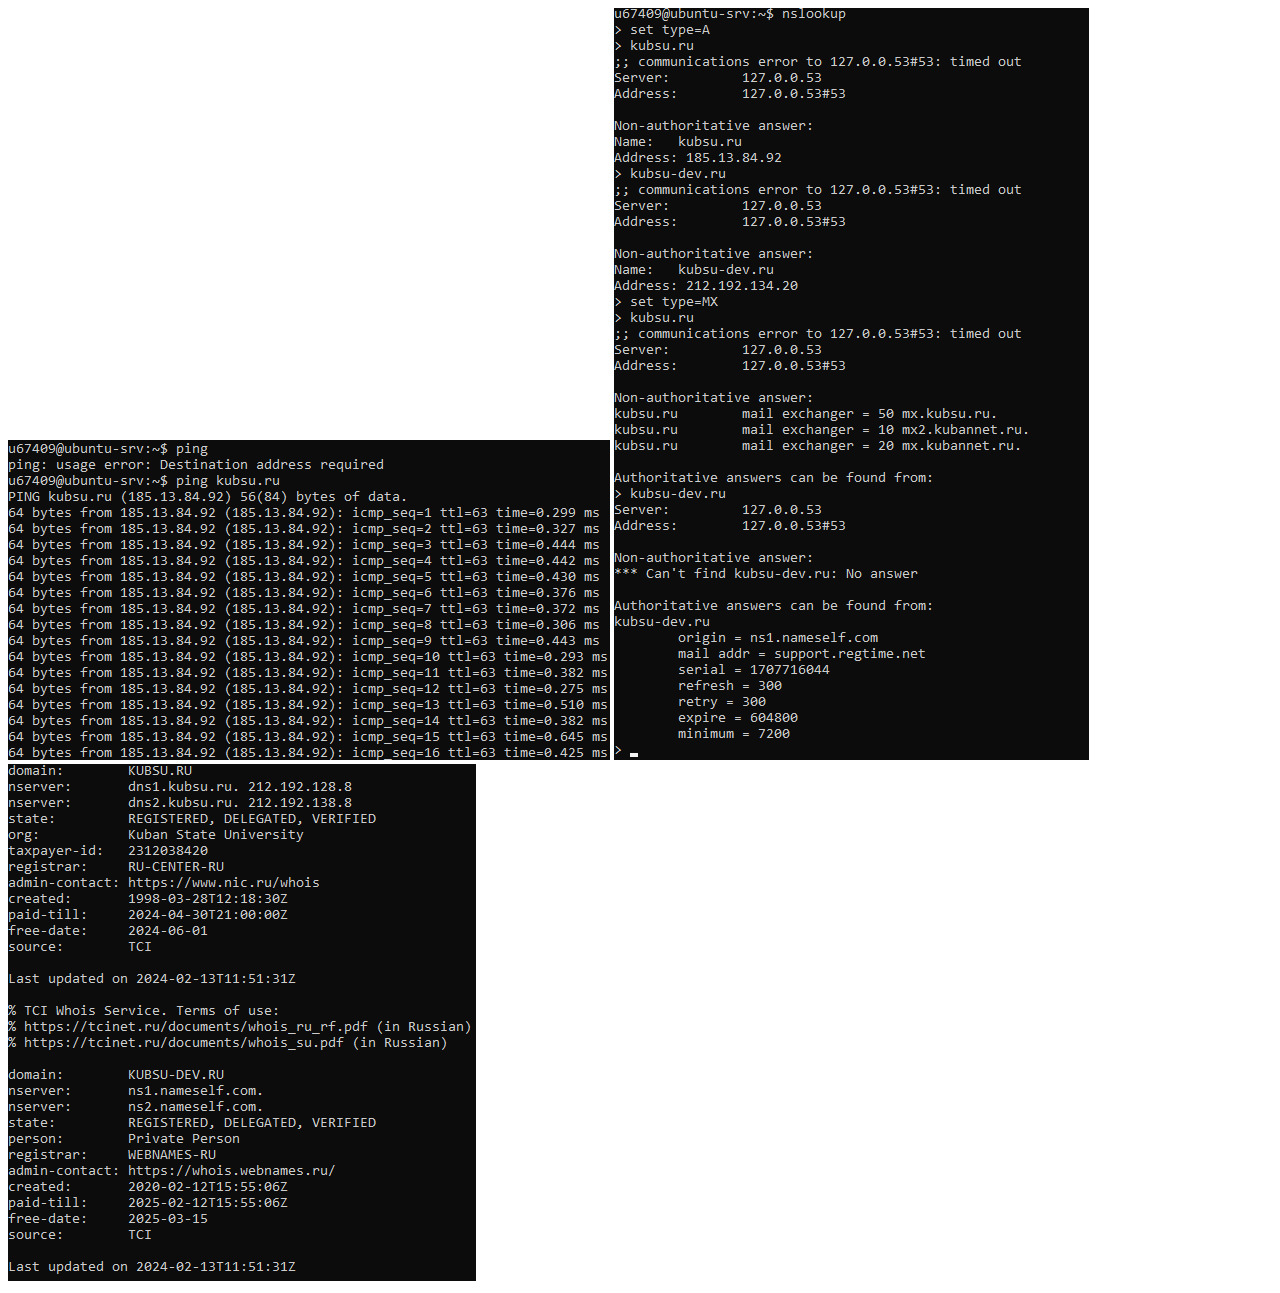
==== be/task1/index.html @ e7495f72 "added /be/task1, added index.html" ====
<!DOCTYPE html>
<html lang="en">
<head>
    <meta charset="UTF-8">
    <title>Задание 1</title>
</head>
<body>
    <img src="ping.png">
    <img src="nslookup.png">
    <img src="whois.png">
</body>
</html>
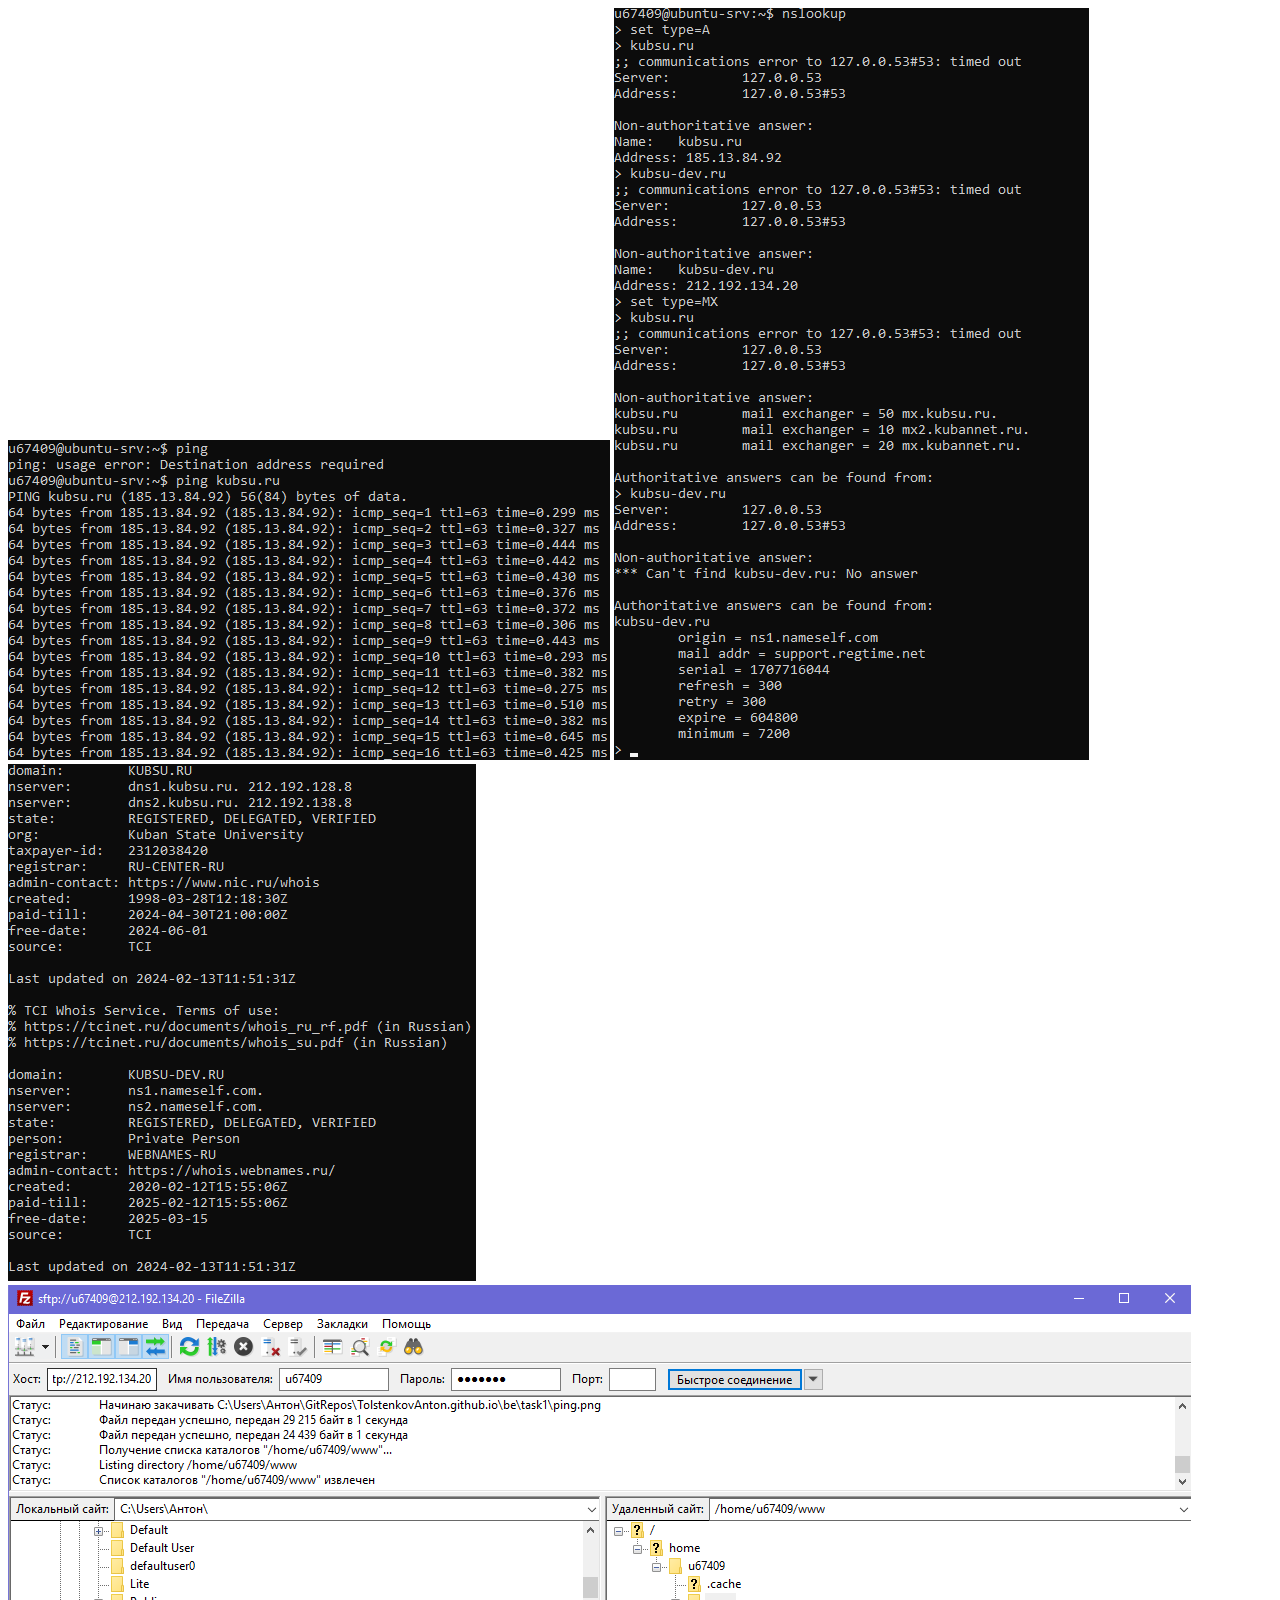
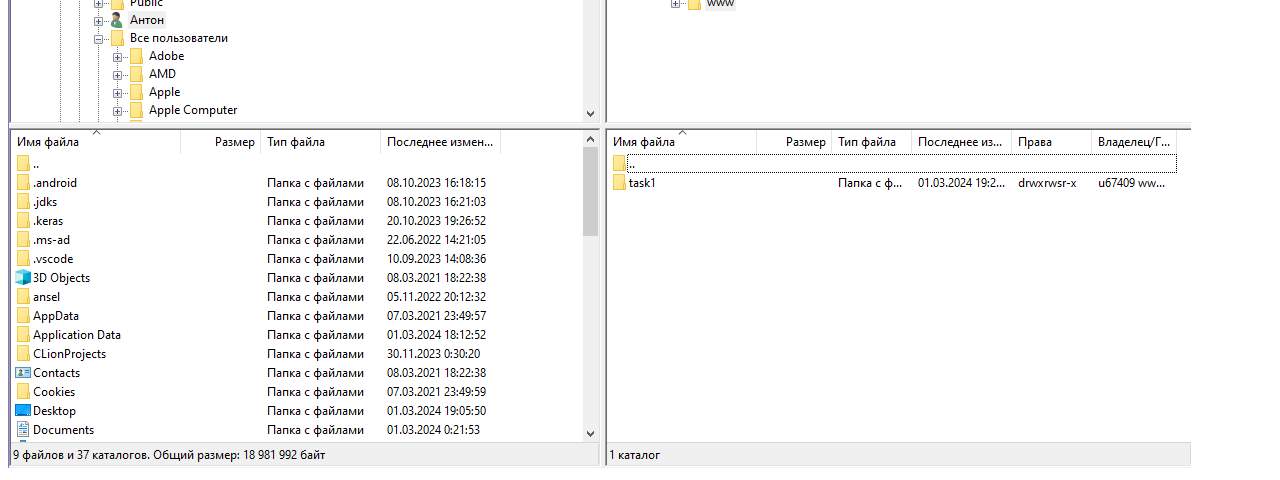
==== commit d21a2d42: "upd index.htmil, added filezil.png" ====
--- a/be/task1/index.html
+++ b/be/task1/index.html
@@ -8,5 +8,6 @@
     <img src="ping.png">
     <img src="nslookup.png">
     <img src="whois.png">
+    <img src="filezil.png">
 </body>
 </html>